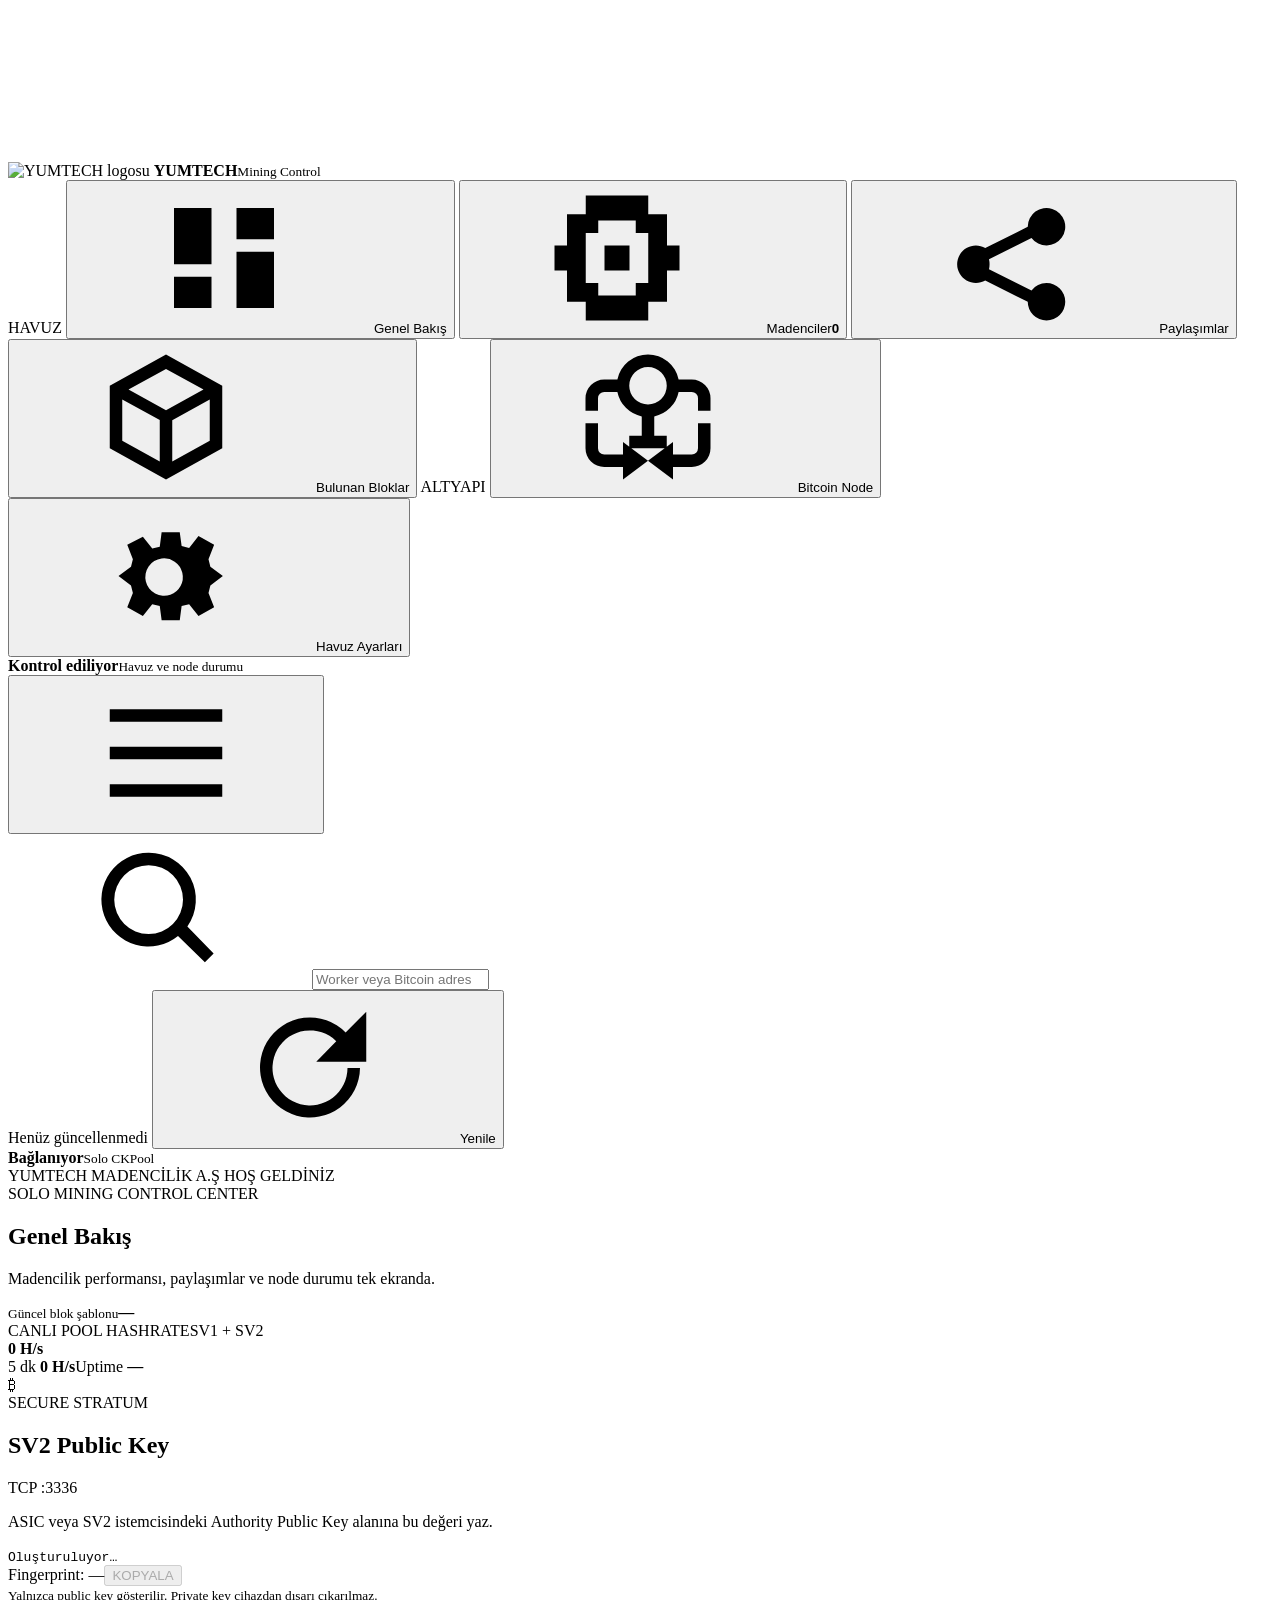
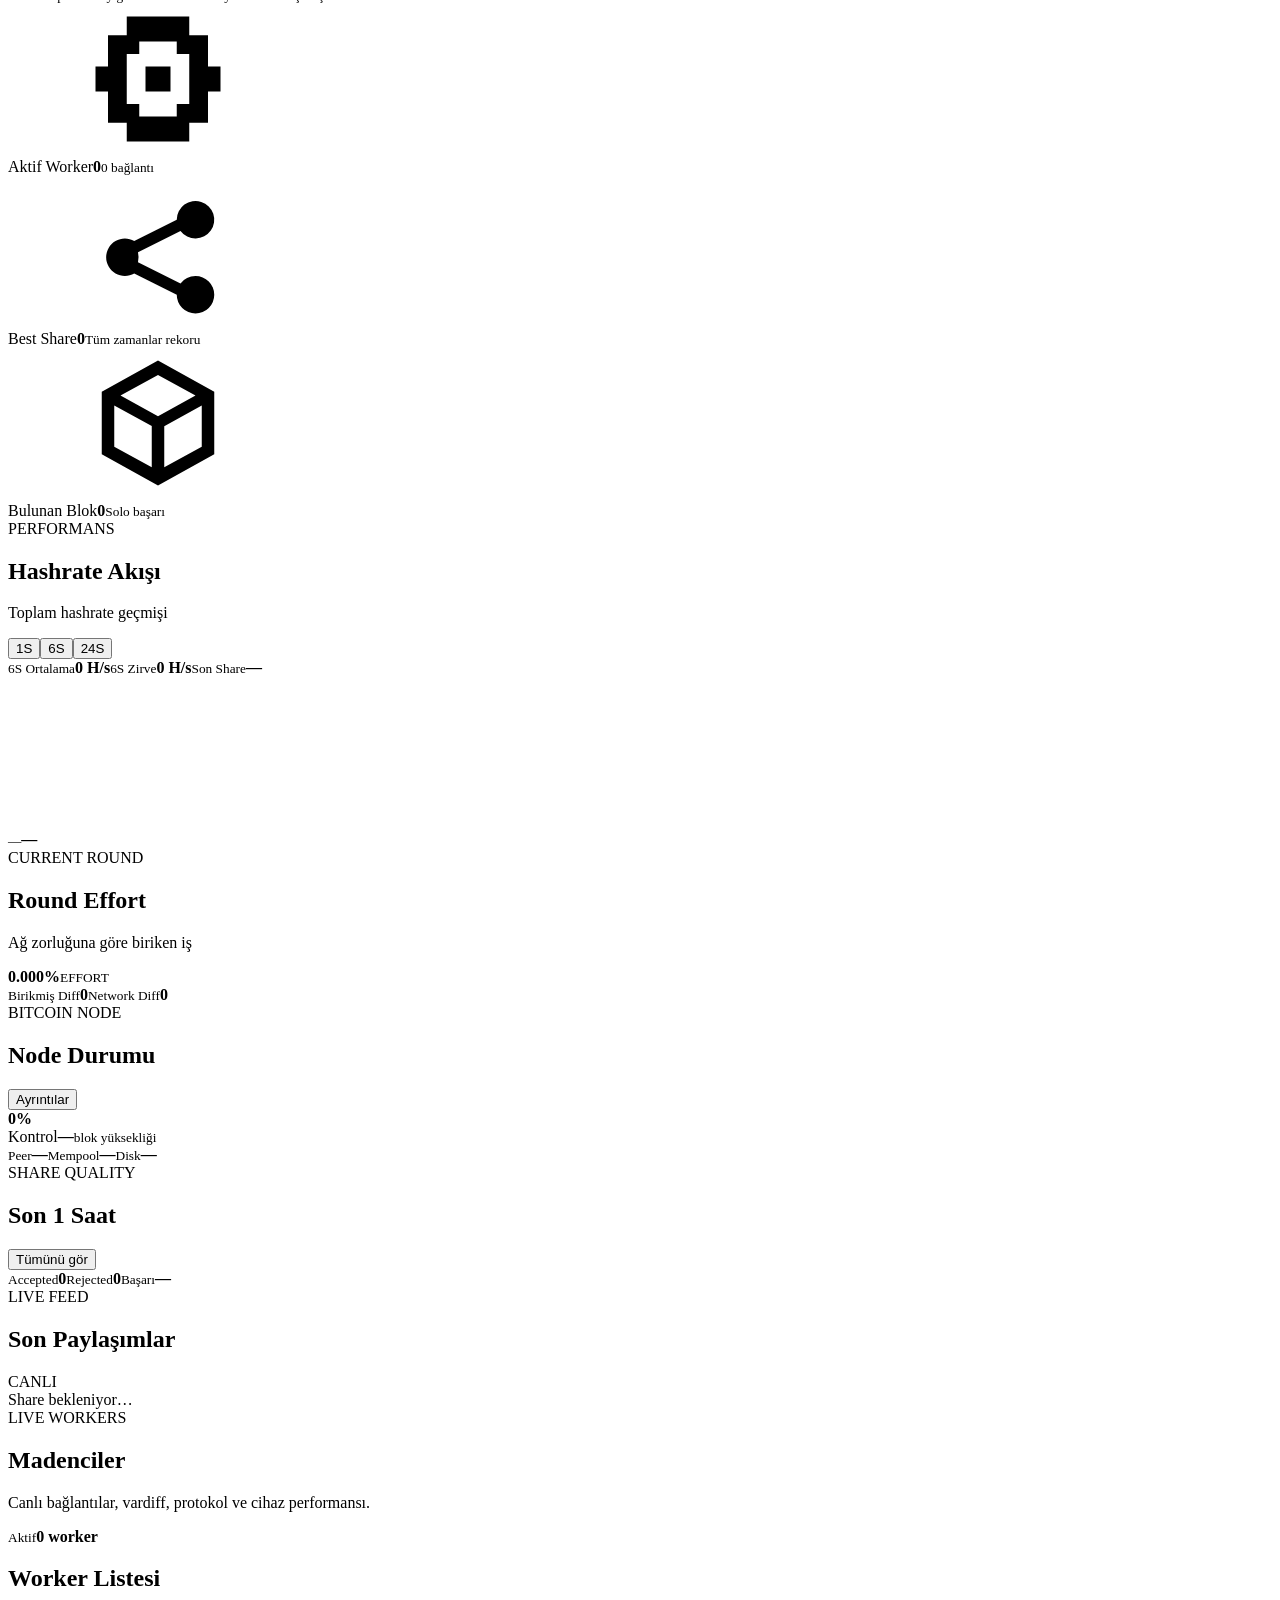
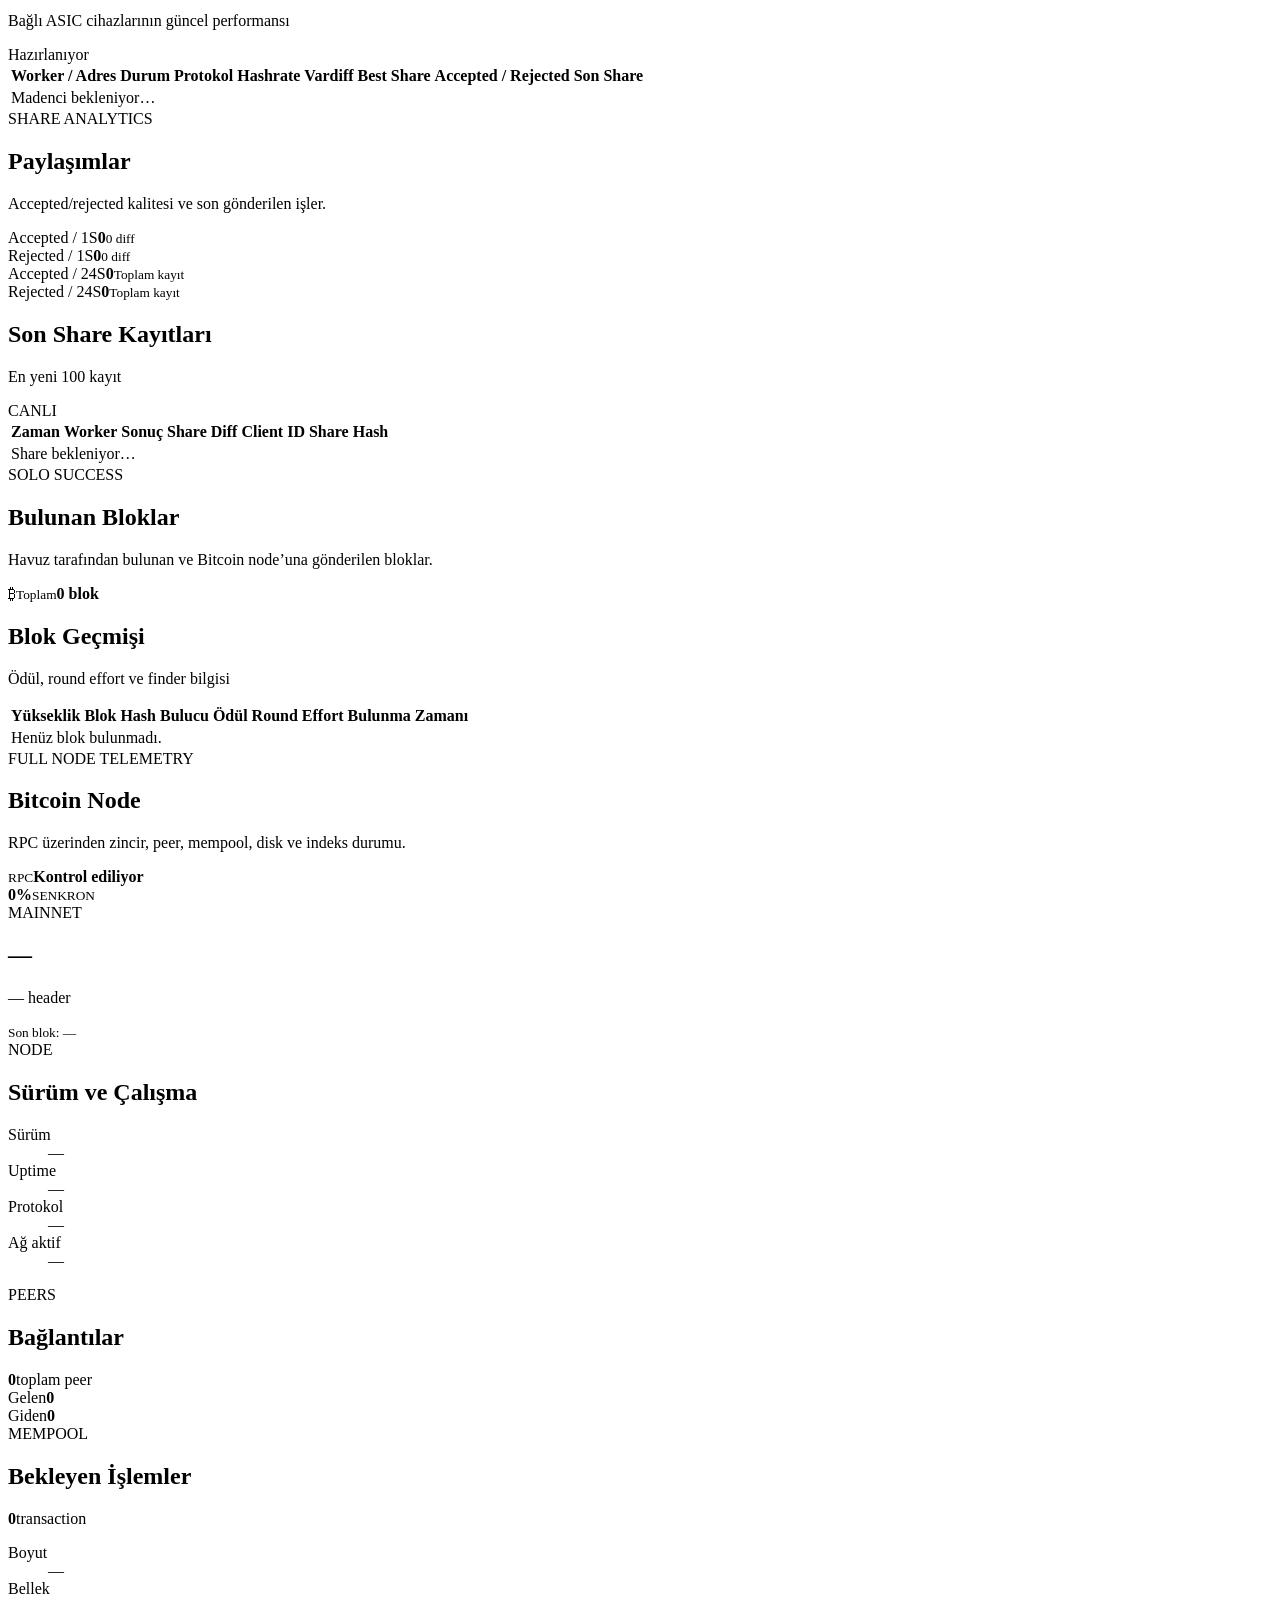
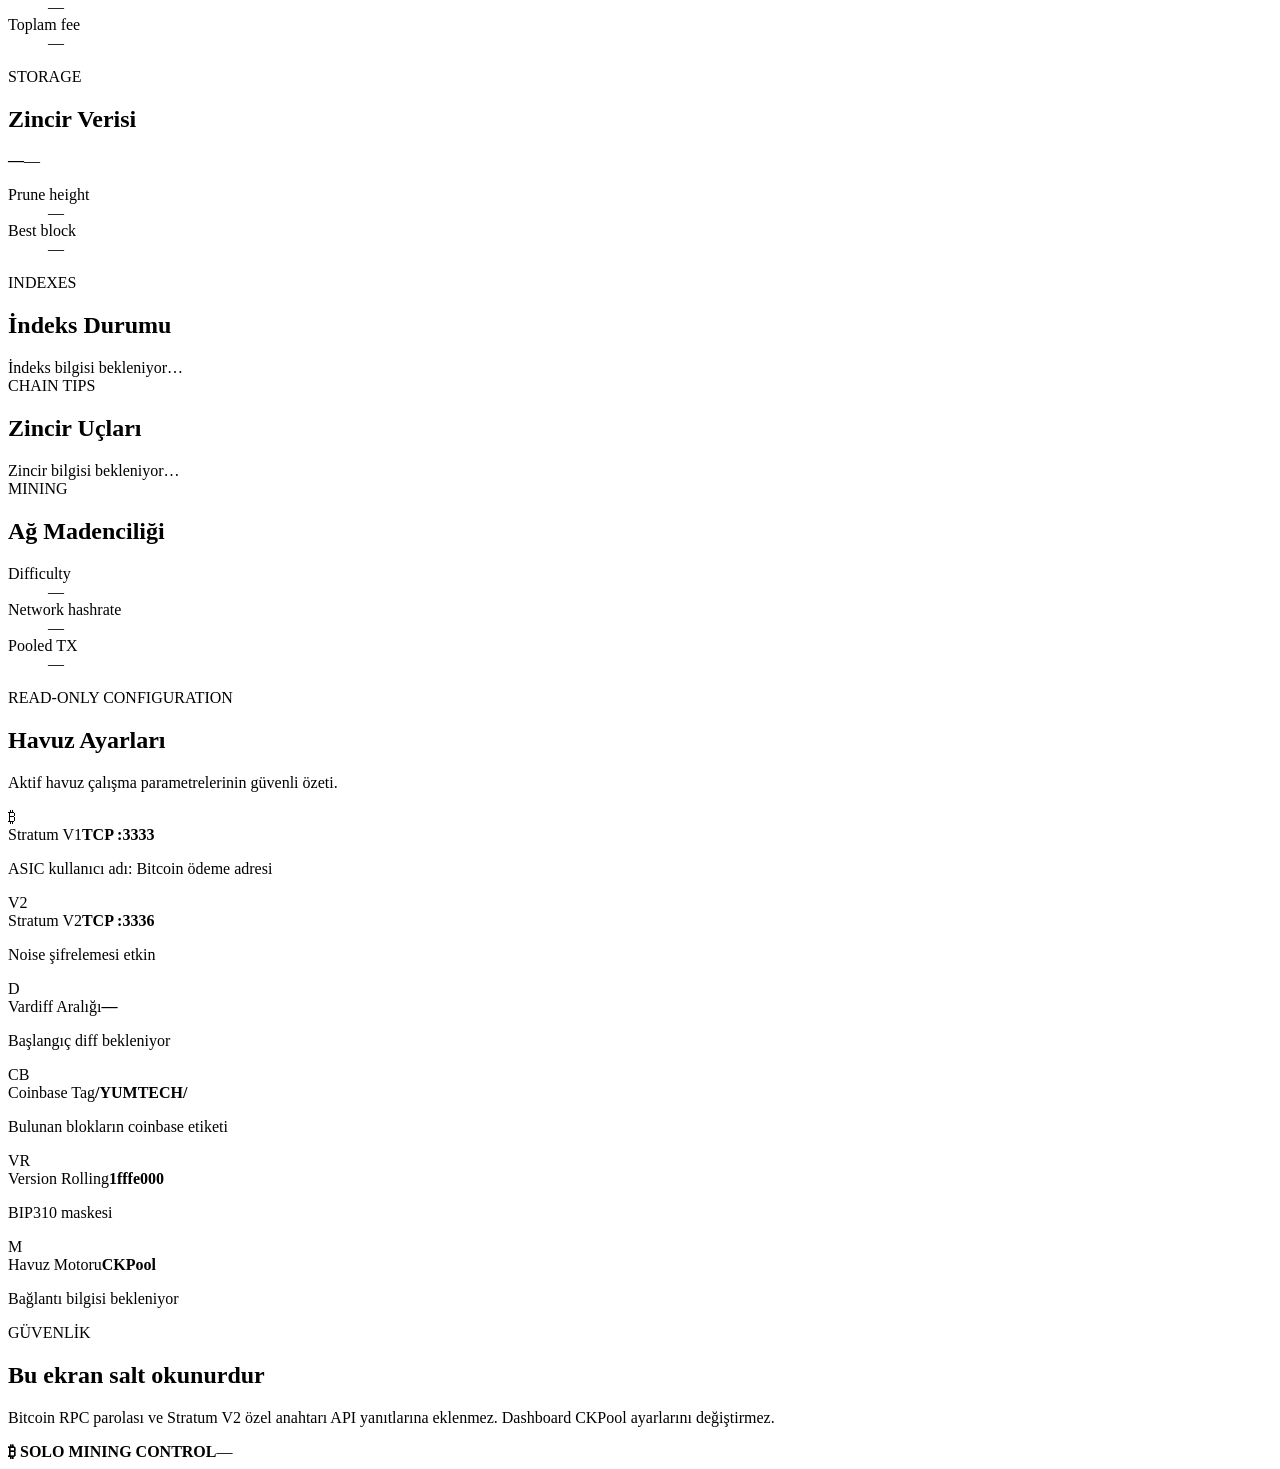
==== ckpool-dashboard/yumtech_dashboard/static/index.html @ df293d34 "Add standalone CKPool dashboard for Raspberry Pi" ====
<!doctype html>
<html lang="tr">
<head>
  <meta charset="utf-8">
  <meta name="viewport" content="width=device-width, initial-scale=1">
  <meta name="theme-color" content="#071b15">
  <meta name="color-scheme" content="light">
  <title>YUMTECH</title>
  <link rel="icon" type="image/png" href="/yumtech-logo.png">
  <link rel="stylesheet" href="/style.css">
</head>
<body>
  <svg class="svg-sprite" aria-hidden="true">
    <symbol id="i-dashboard" viewBox="0 0 24 24"><path d="M4 13h6V4H4v9Zm0 7h6v-5H4v5Zm10 0h6v-9h-6v9Zm0-16v5h6V4h-6Z"/></symbol>
    <symbol id="i-miner" viewBox="0 0 24 24"><path d="M7 2h10v3h3v5h2v4h-2v5h-3v3H7v-3H4v-5H2v-4h2V5h3V2Zm2 4v2H7v8h2v2h6v-2h2V8h-2V6H9Zm1 4h4v4h-4v-4Z"/></symbol>
    <symbol id="i-share" viewBox="0 0 24 24"><path d="M18 16a3 3 0 0 0-2.4 1.2l-6.8-3.4a3.6 3.6 0 0 0 0-1.6l6.8-3.4A3 3 0 1 0 15 7l-6.8 3.4a3 3 0 1 0 0 5.2L15 19a3 3 0 1 0 3-3Z"/></symbol>
    <symbol id="i-block" viewBox="0 0 24 24"><path d="m12 2 9 5v10l-9 5-9-5V7l9-5Zm0 2.3L6 7.6l6 3.3 6-3.3-6-3.3ZM5 9.2v6.6l6 3.3v-6.6L5 9.2Zm8 9.9 6-3.3V9.2l-6 3.3v6.6Z"/></symbol>
    <symbol id="i-node" viewBox="0 0 24 24"><path d="M12 2a5 5 0 0 1 4.9 4H19a3 3 0 0 1 3 3v2h-2V9a1 1 0 0 0-1-1h-2.1A5 5 0 0 1 13 11.9V15h2v2H9v-2h2v-3.1A5 5 0 0 1 7.1 8H5a1 1 0 0 0-1 1v2H2V9a3 3 0 0 1 3-3h2.1A5 5 0 0 1 12 2Zm0 2a3 3 0 1 0 0 6 3 3 0 0 0 0-6Zm-8 9v4a1 1 0 0 0 1 1h3v-2l4 3-4 3v-2H5a3 3 0 0 1-3-3v-4h2Zm16 0h2v4a3 3 0 0 1-3 3h-3v2l-4-3 4-3v2h3a1 1 0 0 0 1-1v-4Z"/></symbol>
    <symbol id="i-settings" viewBox="0 0 24 24"><path d="m19.1 13.5 2-1.5-2-1.5-.3-1.2.9-2.3-2.5-1.4-1.5 1.9-1.2-.3L14.2 5h-2.9L11 7.3l-1.2.3-1.5-1.9L5.8 7l.9 2.3-.3 1.2-2 1.5 2 1.5.3 1.2-.9 2.3 2.5 1.4 1.5-1.9 1.2.3.3 2.3h2.9l.3-2.3 1.2-.3 1.5 1.9 2.5-1.4-.9-2.3.3-1.2ZM12.7 15a3 3 0 1 1-1.4-5.8 3 3 0 0 1 1.4 5.8Z"/></symbol>
    <symbol id="i-refresh" viewBox="0 0 24 24"><path d="M17.7 6.3A8 8 0 1 0 20 12h-2a6 6 0 1 1-1.8-4.3L13 11h8V3l-3.3 3.3Z"/></symbol>
    <symbol id="i-search" viewBox="0 0 24 24"><path d="M10.5 3a7.5 7.5 0 1 0 4.7 13.3l4.3 4.2 1.4-1.4-4.2-4.3A7.5 7.5 0 0 0 10.5 3Zm0 2a5.5 5.5 0 1 1 0 11 5.5 5.5 0 0 1 0-11Z"/></symbol>
    <symbol id="i-menu" viewBox="0 0 24 24"><path d="M3 5h18v2H3V5Zm0 6h18v2H3v-2Zm0 6h18v2H3v-2Z"/></symbol>
    <symbol id="i-warning" viewBox="0 0 24 24"><path d="M12 2 1 21h22L12 2Zm0 4 7.5 13h-15L12 6Zm-1 4v5h2v-5h-2Zm0 6.5v2h2v-2h-2Z"/></symbol>
  </svg>

  <div id="sidebar-overlay" class="sidebar-overlay"></div>

  <aside id="sidebar" class="sidebar">
    <div class="brand">
      <img class="brand-logo" src="/yumtech-logo.png" alt="YUMTECH logosu">
      <span><strong>YUMTECH</strong><small>Mining Control</small></span>
    </div>

    <nav class="nav">
      <span class="nav-title">HAVUZ</span>
      <button class="nav-link active" data-view="overview"><svg><use href="#i-dashboard"/></svg><span>Genel Bakış</span></button>
      <button class="nav-link" data-view="miners"><svg><use href="#i-miner"/></svg><span>Madenciler</span><b id="nav-worker-count">0</b></button>
      <button class="nav-link" data-view="shares"><svg><use href="#i-share"/></svg><span>Paylaşımlar</span></button>
      <button class="nav-link" data-view="blocks"><svg><use href="#i-block"/></svg><span>Bulunan Bloklar</span></button>

      <span class="nav-title">ALTYAPI</span>
      <button class="nav-link" data-view="node"><svg><use href="#i-node"/></svg><span id="nav-node-name">Bitcoin Node</span></button>
      <button class="nav-link" data-view="settings"><svg><use href="#i-settings"/></svg><span>Havuz Ayarları</span></button>
    </nav>

    <div class="sidebar-health">
      <span class="health-orbit"><i id="side-health-dot"></i></span>
      <div><strong id="side-health-title">Kontrol ediliyor</strong><small id="side-health-copy">Havuz ve node durumu</small></div>
    </div>
  </aside>

  <div class="app-shell">
    <header class="topbar">
      <button id="menu-toggle" class="icon-button menu-toggle" aria-label="Menüyü aç"><svg><use href="#i-menu"/></svg></button>

      <div class="searchbox">
        <svg><use href="#i-search"/></svg>
        <input id="global-search" type="search" autocomplete="off" placeholder="Worker veya Bitcoin adresi ara">
      </div>

      <div class="top-actions">
        <span id="last-refresh" class="last-refresh">Henüz güncellenmedi</span>
        <button id="refresh-button" class="refresh-button"><svg><use href="#i-refresh"/></svg><span>Yenile</span></button>
        <div class="top-status"><i id="top-status-dot"></i><span><strong id="top-status-text">Bağlanıyor</strong><small>Solo CKPool</small></span></div>
      </div>
    </header>

    <main class="main-content">
      <section class="view active" data-view-panel="overview">
        <div class="yumtech-marquee" aria-label="YUMTECH karşılama mesajı">
          <div class="marquee-track">
            <span>YUMTECH MADENCİLİK A.Ş</span>
            <span>HOŞ GELDİNİZ</span>
          </div>
        </div>

        <div class="page-heading">
          <div><span class="eyebrow">SOLO MINING CONTROL CENTER</span><h1>Genel Bakış</h1><p>Madencilik performansı, paylaşımlar ve node durumu tek ekranda.</p></div>
          <div class="heading-chip"><span class="live-dot"></span><span><small>Güncel blok şablonu</small><strong id="template-height">—</strong></span></div>
        </div>

        <div class="overview-top-grid">
          <article class="hero-card hero-primary live-hashrate-banner">
            <div class="hero-label"><span>CANLI POOL HASHRATE</span><span class="pill" id="hero-protocol">SV1 + SV2</span></div>
            <strong id="pool-hashrate" class="hero-value">0 H/s</strong>
            <div class="hero-footer"><span>5 dk <b id="pool-hashrate-5m">0 H/s</b></span><span>Uptime <b id="pool-uptime">—</b></span></div>
            <span class="hero-bitcoin">₿</span>
          </article>

          <article class="card sv2-key-card">
            <div class="card-head compact"><div><span class="card-kicker">SECURE STRATUM</span><h2>SV2 Public Key</h2></div><span id="sv2-port-badge" class="status-badge">TCP :3336</span></div>
            <p class="sv2-key-intro">ASIC veya SV2 istemcisindeki Authority Public Key alanına bu değeri yaz.</p>
            <code id="sv2-public-key" class="sv2-public-key">Oluşturuluyor…</code>
            <div class="sv2-key-actions"><span id="sv2-key-fingerprint">Fingerprint: —</span><button id="copy-sv2-key" type="button" disabled>KOPYALA</button></div>
            <small class="sv2-key-note">Yalnızca public key gösterilir. Private key cihazdan dışarı çıkarılmaz.</small>
          </article>
        </div>

        <div class="overview-stats-grid">
          <article class="stat-card"><div class="stat-icon orange"><svg><use href="#i-miner"/></svg></div><div class="stat-copy"><span>Aktif Worker</span><strong id="active-workers">0</strong><small id="connection-count">0 bağlantı</small></div></article>
          <article class="stat-card"><div class="stat-icon green"><svg><use href="#i-share"/></svg></div><div class="stat-copy"><span>Best Share</span><strong id="best-share">0</strong><small>Tüm zamanlar rekoru</small></div></article>
          <article class="stat-card"><div class="stat-icon dark"><svg><use href="#i-block"/></svg></div><div class="stat-copy"><span>Bulunan Blok</span><strong id="block-count">0</strong><small>Solo başarı</small></div></article>
        </div>

        <div class="dashboard-grid">
          <article class="card chart-card span-2">
            <div class="card-head"><div><span class="card-kicker">PERFORMANS</span><h2>Hashrate Akışı</h2><p>Toplam hashrate geçmişi</p></div><div class="range-switch" id="history-range"><button class="active" data-hours="1">1S</button><button data-hours="6">6S</button><button data-hours="24">24S</button></div></div>
            <div class="chart-summary"><span><small>6S Ortalama</small><strong id="average-hashrate">0 H/s</strong></span><span><small>6S Zirve</small><strong id="peak-hashrate">0 H/s</strong></span><span><small>Son Share</small><strong id="last-share-time">—</strong></span></div>
            <div class="chart-wrap"><canvas id="hashrate-chart" aria-label="Hashrate grafiği"></canvas><div id="chart-tooltip" class="chart-tooltip"><small id="chart-tooltip-time">—</small><strong id="chart-tooltip-value">—</strong></div></div>
          </article>

          <article class="card effort-card">
            <div class="card-head"><div><span class="card-kicker">CURRENT ROUND</span><h2>Round Effort</h2><p>Ağ zorluğuna göre biriken iş</p></div></div>
            <div class="ring-wrap"><div id="effort-ring" class="progress-ring"><div><strong id="round-effort">0.000%</strong><small>EFFORT</small></div></div></div>
            <div class="split-stats"><span><small>Birikmiş Diff</small><strong id="round-diff">0</strong></span><span><small>Network Diff</small><strong id="network-diff">0</strong></span></div>
          </article>

          <article class="card node-mini-card">
            <div class="card-head compact"><div><span id="mini-node-name" class="card-kicker">BITCOIN NODE</span><h2>Node Durumu</h2></div><button class="text-button" data-view-jump="node">Ayrıntılar</button></div>
            <div class="node-mini-main"><div id="mini-sync-ring" class="mini-ring"><strong id="mini-sync">0%</strong></div><div><span id="mini-node-status" class="status-badge muted">Kontrol</span><strong id="mini-node-height">—</strong><small>blok yüksekliği</small></div></div>
            <div class="node-mini-grid"><span><small>Peer</small><strong id="mini-peers">—</strong></span><span><small>Mempool</small><strong id="mini-mempool">—</strong></span><span><small>Disk</small><strong id="mini-disk">—</strong></span></div>
          </article>

          <article class="card shares-card span-2">
            <div class="card-head compact"><div><span class="card-kicker">SHARE QUALITY</span><h2>Son 1 Saat</h2></div><button class="text-button" data-view-jump="shares">Tümünü gör</button></div>
            <div class="quality-bar"><i id="quality-accepted"></i></div>
            <div class="share-metrics"><span><small>Accepted</small><strong id="accepted-1h">0</strong></span><span><small>Rejected</small><strong id="rejected-1h">0</strong></span><span><small>Başarı</small><strong id="accept-rate">—</strong></span></div>
          </article>

          <article class="card recent-card span-full">
            <div class="card-head compact"><div><span class="card-kicker">LIVE FEED</span><h2>Son Paylaşımlar</h2></div><span class="live-label"><i></i> CANLI</span></div>
            <div id="overview-share-feed" class="share-feed"><div class="empty-state">Share bekleniyor…</div></div>
          </article>

        </div>
      </section>

      <section class="view" data-view-panel="miners">
        <div class="page-heading"><div><span class="eyebrow">LIVE WORKERS</span><h1>Madenciler</h1><p>Canlı bağlantılar, vardiff, protokol ve cihaz performansı.</p></div><div class="heading-chip"><span class="live-dot"></span><span><small>Aktif</small><strong id="miners-page-count">0 worker</strong></span></div></div>
        <article class="card table-card"><div class="table-toolbar"><div><h2>Worker Listesi</h2><p>Bağlı ASIC cihazlarının güncel performansı</p></div><span id="miners-table-status" class="status-badge muted">Hazırlanıyor</span></div><div class="table-wrap"><table><thead><tr><th>Worker / Adres</th><th>Durum</th><th>Protokol</th><th>Hashrate</th><th>Vardiff</th><th>Best Share</th><th>Accepted / Rejected</th><th>Son Share</th></tr></thead><tbody id="miners-table"><tr><td colspan="8"><div class="empty-state">Madenci bekleniyor…</div></td></tr></tbody></table></div></article>
      </section>

      <section class="view" data-view-panel="shares">
        <div class="page-heading"><div><span class="eyebrow">SHARE ANALYTICS</span><h1>Paylaşımlar</h1><p>Accepted/rejected kalitesi ve son gönderilen işler.</p></div></div>
        <div class="kpi-grid four"><article class="kpi"><span>Accepted / 1S</span><strong id="shares-accepted-1h">0</strong><small id="shares-accepted-diff">0 diff</small></article><article class="kpi danger"><span>Rejected / 1S</span><strong id="shares-rejected-1h">0</strong><small id="shares-rejected-diff">0 diff</small></article><article class="kpi"><span>Accepted / 24S</span><strong id="shares-accepted-24h">0</strong><small>Toplam kayıt</small></article><article class="kpi danger"><span>Rejected / 24S</span><strong id="shares-rejected-24h">0</strong><small>Toplam kayıt</small></article></div>
        <article class="card table-card"><div class="table-toolbar"><div><h2>Son Share Kayıtları</h2><p>En yeni 100 kayıt</p></div><span class="live-label"><i></i> CANLI</span></div><div class="table-wrap"><table><thead><tr><th>Zaman</th><th>Worker</th><th>Sonuç</th><th>Share Diff</th><th>Client ID</th><th>Share Hash</th></tr></thead><tbody id="shares-table"><tr><td colspan="6"><div class="empty-state">Share bekleniyor…</div></td></tr></tbody></table></div></article>
      </section>

      <section class="view" data-view-panel="blocks">
        <div class="page-heading"><div><span class="eyebrow">SOLO SUCCESS</span><h1>Bulunan Bloklar</h1><p>Havuz tarafından bulunan ve Bitcoin node’una gönderilen bloklar.</p></div><div class="heading-chip gold"><span>₿</span><span><small>Toplam</small><strong id="blocks-page-count">0 blok</strong></span></div></div>
        <article class="card table-card"><div class="table-toolbar"><div><h2>Blok Geçmişi</h2><p>Ödül, round effort ve finder bilgisi</p></div></div><div class="table-wrap"><table><thead><tr><th>Yükseklik</th><th>Blok Hash</th><th>Bulucu</th><th>Ödül</th><th>Round Effort</th><th>Bulunma Zamanı</th></tr></thead><tbody id="blocks-table"><tr><td colspan="6"><div class="empty-state">Henüz blok bulunmadı.</div></td></tr></tbody></table></div></article>
      </section>

      <section class="view" data-view-panel="node">
        <div class="page-heading"><div><span class="eyebrow">FULL NODE TELEMETRY</span><h1 id="node-page-name">Bitcoin Node</h1><p>RPC üzerinden zincir, peer, mempool, disk ve indeks durumu.</p></div><div id="node-page-status" class="node-state"><i></i><span><small>RPC</small><strong>Kontrol ediliyor</strong></span></div></div>
        <div class="node-grid">
          <article class="card sync-card"><div class="large-ring" id="node-sync-ring"><div><strong id="node-sync-percent">0%</strong><small>SENKRON</small></div></div><div class="sync-copy"><span id="node-chain-badge" class="status-badge muted">MAINNET</span><h2 id="node-blocks">—</h2><p id="node-headers">— header</p><small id="node-tip-age">Son blok: —</small></div></article>
          <article class="card"><div class="card-head compact"><div><span class="card-kicker">NODE</span><h2>Sürüm ve Çalışma</h2></div></div><dl class="detail-list"><div><dt>Sürüm</dt><dd id="node-version">—</dd></div><div><dt>Uptime</dt><dd id="node-uptime">—</dd></div><div><dt>Protokol</dt><dd id="node-protocol">—</dd></div><div><dt>Ağ aktif</dt><dd id="node-network-active">—</dd></div></dl></article>
          <article class="card"><div class="card-head compact"><div><span class="card-kicker">PEERS</span><h2>Bağlantılar</h2></div></div><div class="peer-total"><strong id="node-connections">0</strong><span>toplam peer</span></div><div class="peer-bars"><div><span>Gelen</span><b id="node-connections-in">0</b></div><div><span>Giden</span><b id="node-connections-out">0</b></div></div></article>
          <article class="card"><div class="card-head compact"><div><span class="card-kicker">MEMPOOL</span><h2>Bekleyen İşlemler</h2></div></div><div class="mempool-total"><strong id="node-mempool-count">0</strong><span>transaction</span></div><dl class="detail-list compact-list"><div><dt>Boyut</dt><dd id="node-mempool-bytes">—</dd></div><div><dt>Bellek</dt><dd id="node-mempool-usage">—</dd></div><div><dt>Toplam fee</dt><dd id="node-mempool-fee">—</dd></div></dl></article>
          <article class="card"><div class="card-head compact"><div><span class="card-kicker">STORAGE</span><h2>Zincir Verisi</h2></div></div><div class="storage-meter"><div><i id="node-storage-fill"></i></div><strong id="node-disk-size">—</strong><span id="node-prune-state">—</span></div><dl class="detail-list compact-list"><div><dt>Prune height</dt><dd id="node-prune-height">—</dd></div><div><dt>Best block</dt><dd id="node-best-hash" class="mono short-value">—</dd></div></dl></article>
          <article class="card"><div class="card-head compact"><div><span class="card-kicker">INDEXES</span><h2>İndeks Durumu</h2></div></div><div id="node-index-list" class="index-list"><div class="empty-state">İndeks bilgisi bekleniyor…</div></div></article>
          <article class="card span-2"><div class="card-head compact"><div><span class="card-kicker">CHAIN TIPS</span><h2>Zincir Uçları</h2></div></div><div id="chain-tips" class="chain-tip-grid"><div class="empty-state">Zincir bilgisi bekleniyor…</div></div></article>
          <article class="card"><div class="card-head compact"><div><span class="card-kicker">MINING</span><h2>Ağ Madenciliği</h2></div></div><dl class="detail-list"><div><dt>Difficulty</dt><dd id="node-difficulty">—</dd></div><div><dt>Network hashrate</dt><dd id="node-network-hashrate">—</dd></div><div><dt>Pooled TX</dt><dd id="node-pooled-tx">—</dd></div></dl></article>
        </div>
      </section>

      <section class="view" data-view-panel="settings">
        <div class="page-heading"><div><span class="eyebrow">READ-ONLY CONFIGURATION</span><h1>Havuz Ayarları</h1><p>Aktif havuz çalışma parametrelerinin güvenli özeti.</p></div></div>
        <div class="settings-grid">
          <article class="card setting-card"><div class="setting-icon">₿</div><div><span>Stratum V1</span><strong id="config-sv1">TCP :3333</strong><p>ASIC kullanıcı adı: Bitcoin ödeme adresi</p></div></article>
          <article class="card setting-card"><div class="setting-icon">V2</div><div><span>Stratum V2</span><strong id="config-sv2">TCP :3336</strong><p>Noise şifrelemesi etkin</p></div></article>
          <article class="card setting-card"><div class="setting-icon">D</div><div><span>Vardiff Aralığı</span><strong id="config-vardiff">—</strong><p id="config-share-target">Başlangıç diff bekleniyor</p></div></article>
          <article class="card setting-card"><div class="setting-icon">CB</div><div><span>Coinbase Tag</span><strong id="config-coinbase">/YUMTECH/</strong><p>Bulunan blokların coinbase etiketi</p></div></article>
          <article class="card setting-card"><div class="setting-icon">VR</div><div><span>Version Rolling</span><strong id="config-version-mask">1fffe000</strong><p>BIP310 maskesi</p></div></article>
          <article class="card setting-card"><div class="setting-icon">M</div><div><span>Havuz Motoru</span><strong id="config-engine">CKPool</strong><p id="config-engine-build">Bağlantı bilgisi bekleniyor</p></div></article>
        </div>
        <article class="card info-card"><div><span class="card-kicker">GÜVENLİK</span><h2>Bu ekran salt okunurdur</h2><p>Bitcoin RPC parolası ve Stratum V2 özel anahtarı API yanıtlarına eklenmez. Dashboard CKPool ayarlarını değiştirmez.</p></div></article>
      </section>
    </main>

    <footer class="footer"><span><b>₿ SOLO MINING CONTROL</b></span><span id="footer-clock">—</span></footer>
  </div>

  <div id="toast" class="toast" role="status"></div>
  <script src="/app.js" defer></script>
</body>
</html>
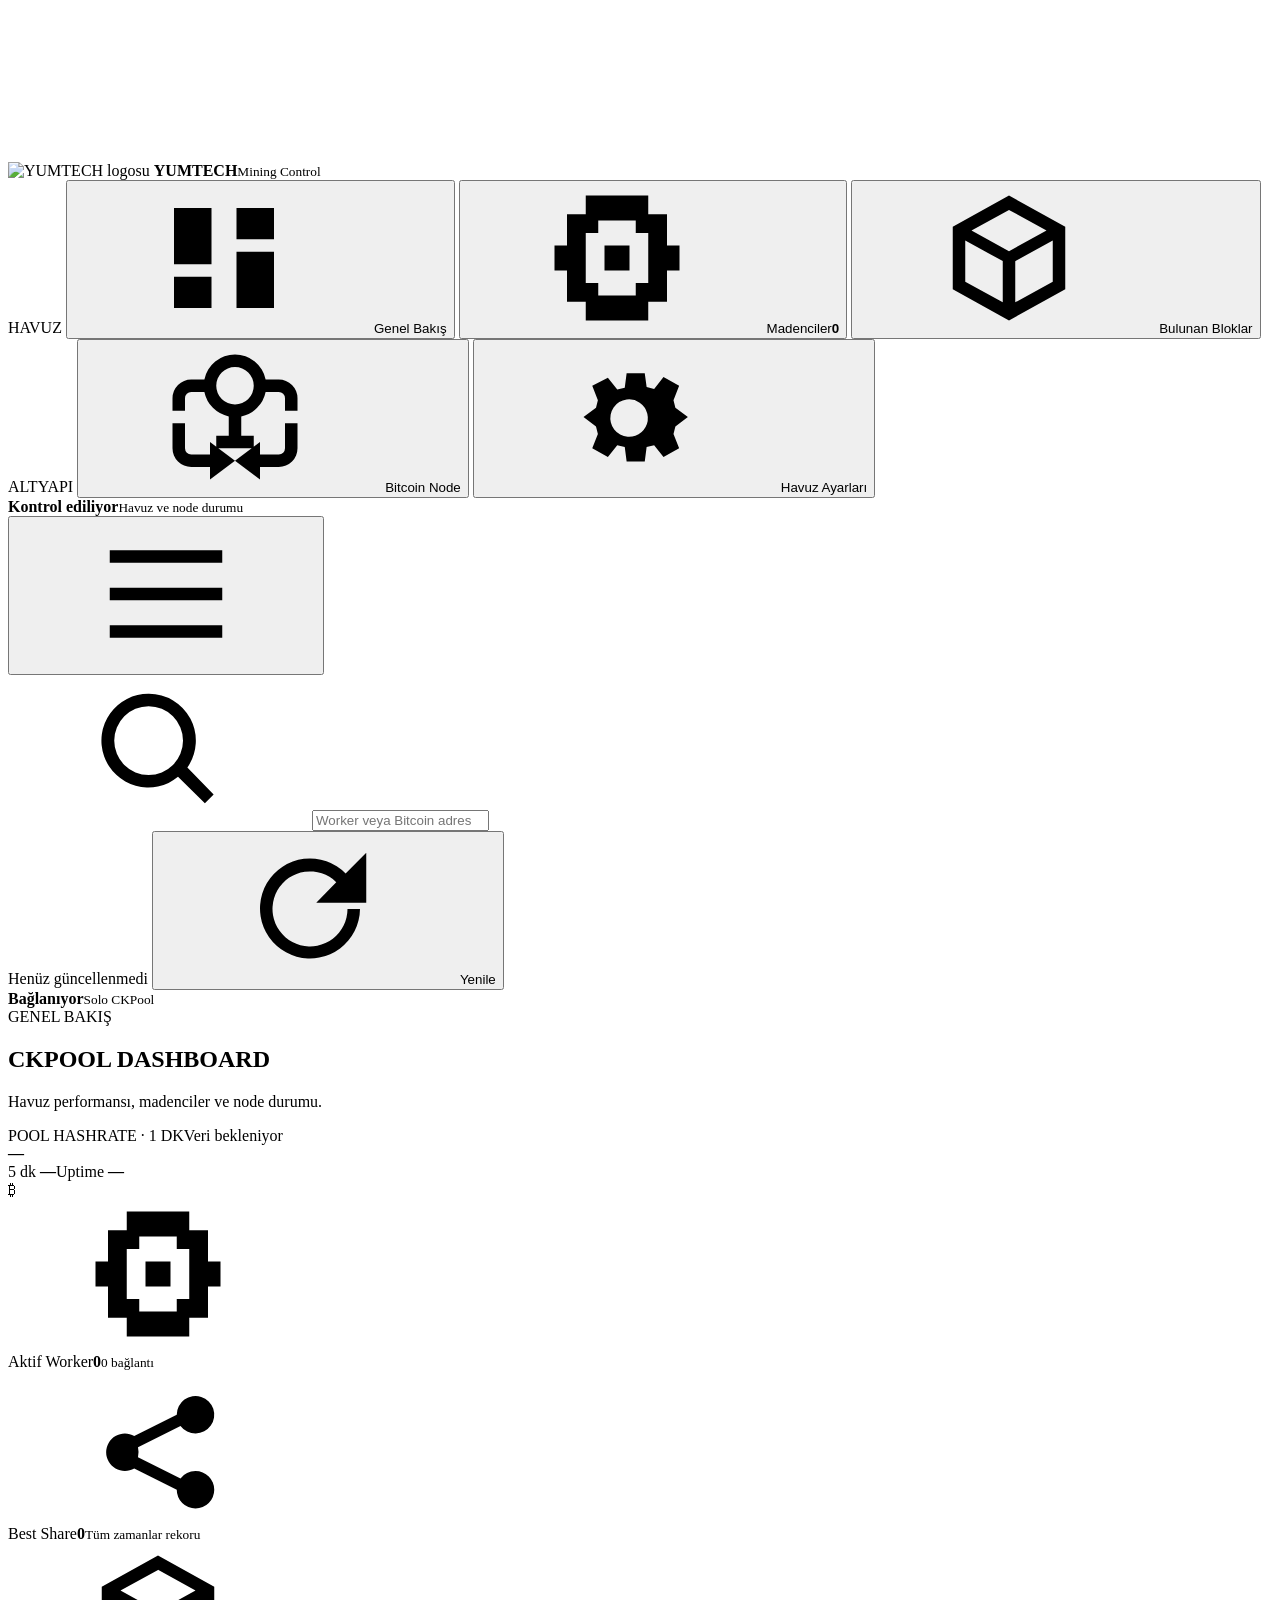
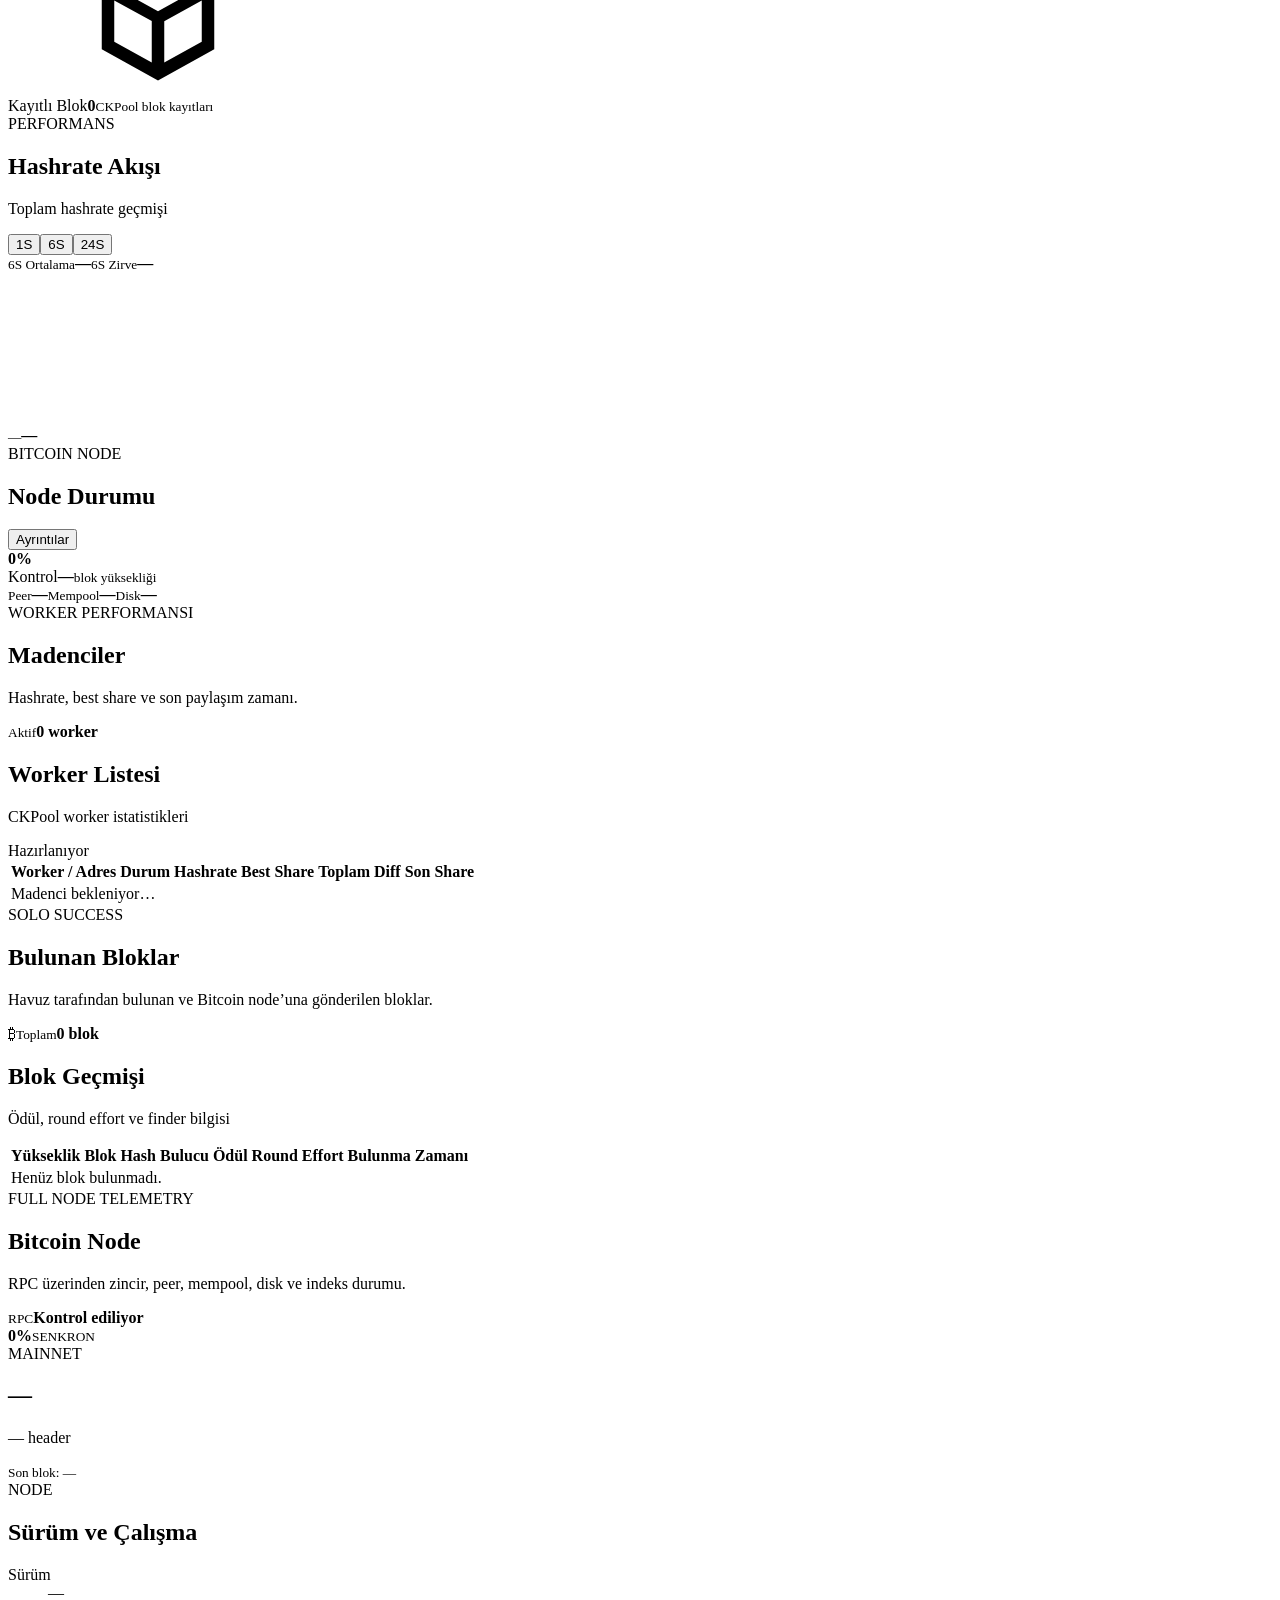
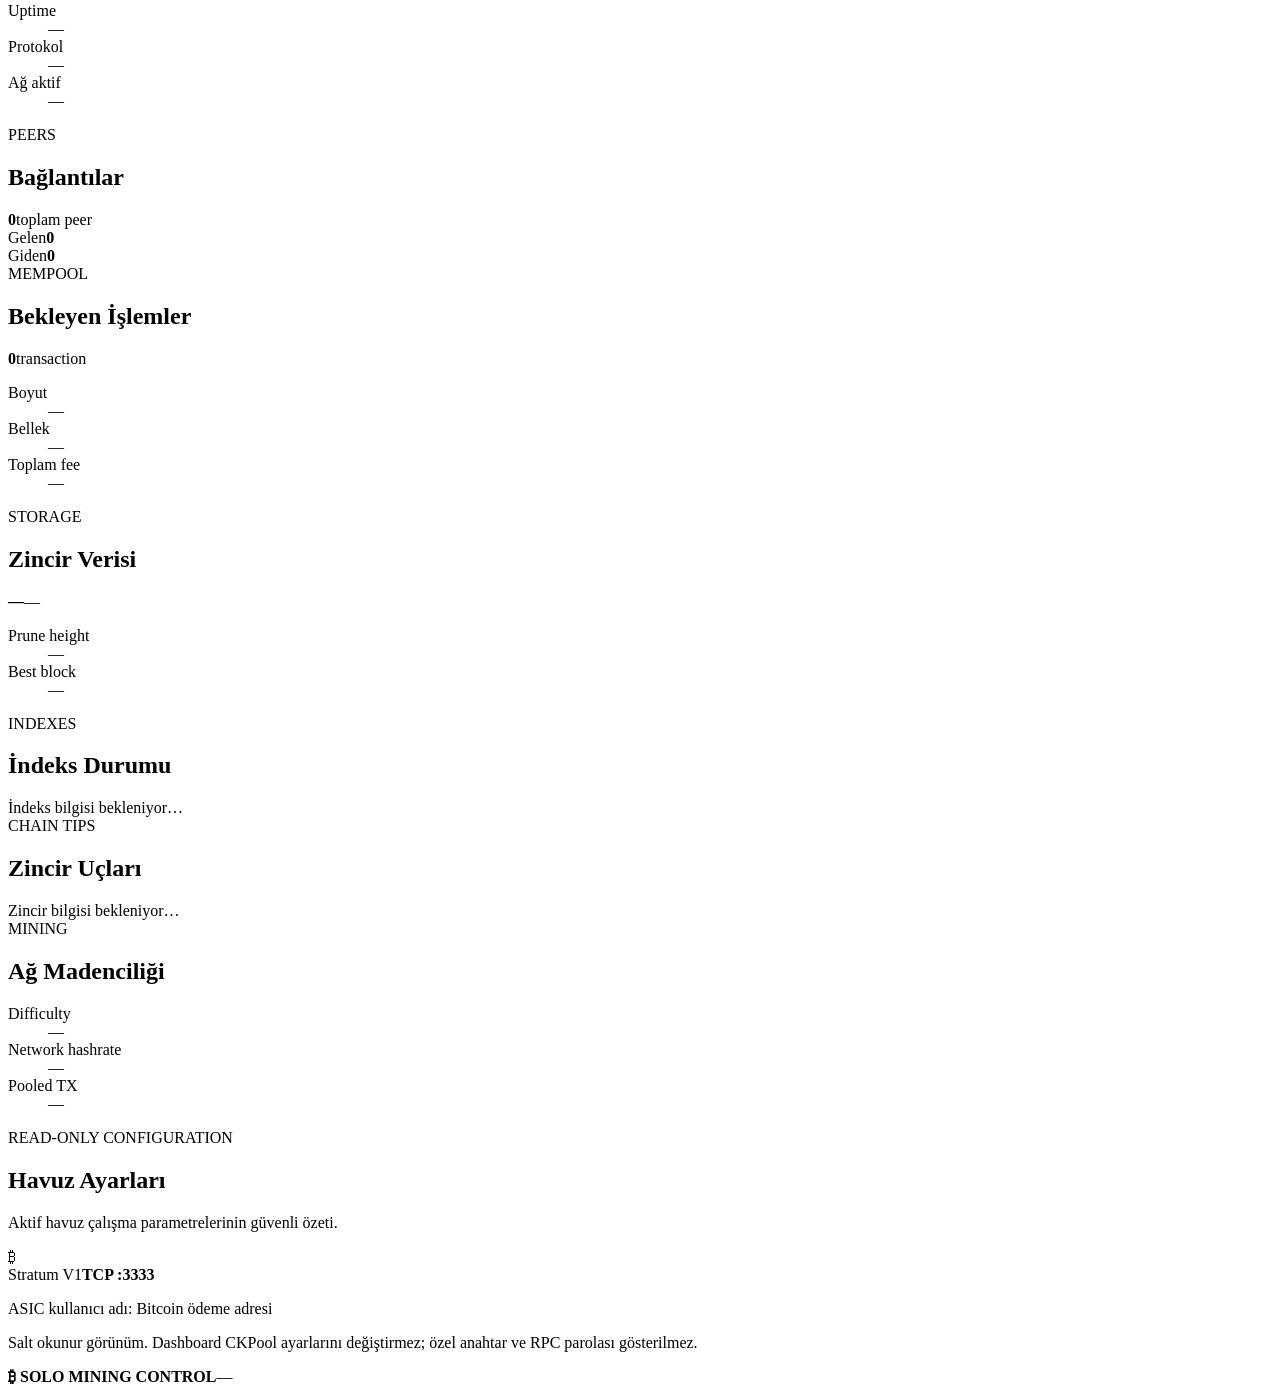
==== commit b56234a0: "Simplify CKPool dashboard and verify file-backed diff totals (1.0.2)" ====
--- a/ckpool-dashboard/yumtech_dashboard/static/index.html
+++ b/ckpool-dashboard/yumtech_dashboard/static/index.html
@@ -5,9 +5,9 @@
   <meta name="viewport" content="width=device-width, initial-scale=1">
   <meta name="theme-color" content="#071b15">
   <meta name="color-scheme" content="light">
-  <title>YUMTECH</title>
+  <title>CKPOOL DASHBOARD</title>
   <link rel="icon" type="image/png" href="/yumtech-logo.png">
-  <link rel="stylesheet" href="/style.css">
+  <link rel="stylesheet" href="/style.css?v=1.0.2">
 </head>
 <body>
   <svg class="svg-sprite" aria-hidden="true">
@@ -35,7 +35,6 @@
       <span class="nav-title">HAVUZ</span>
       <button class="nav-link active" data-view="overview"><svg><use href="#i-dashboard"/></svg><span>Genel Bakış</span></button>
       <button class="nav-link" data-view="miners"><svg><use href="#i-miner"/></svg><span>Madenciler</span><b id="nav-worker-count">0</b></button>
-      <button class="nav-link" data-view="shares"><svg><use href="#i-share"/></svg><span>Paylaşımlar</span></button>
       <button class="nav-link" data-view="blocks"><svg><use href="#i-block"/></svg><span>Bulunan Bloklar</span></button>
 
       <span class="nav-title">ALTYAPI</span>
@@ -67,30 +66,22 @@
 
     <main class="main-content">
       <section class="view active" data-view-panel="overview">
-        <div class="yumtech-marquee" aria-label="YUMTECH karşılama mesajı">
-          <div class="marquee-track">
-            <span>YUMTECH MADENCİLİK A.Ş</span>
-            <span>HOŞ GELDİNİZ</span>
-          </div>
+        <div class="page-heading">
+          <div><span class="eyebrow">GENEL BAKIŞ</span><h1 class="dashboard-title">CKPOOL DASHBOARD</h1><p>Havuz performansı, madenciler ve node durumu.</p></div>
         </div>
 
-        <div class="page-heading">
-          <div><span class="eyebrow">SOLO MINING CONTROL CENTER</span><h1>Genel Bakış</h1><p>Madencilik performansı, paylaşımlar ve node durumu tek ekranda.</p></div>
-          <div class="heading-chip"><span class="live-dot"></span><span><small>Güncel blok şablonu</small><strong id="template-height">—</strong></span></div>
-        </div>
-
-        <div class="overview-top-grid">
+        <div id="overview-top-grid" class="overview-top-grid single-column">
           <article class="hero-card hero-primary live-hashrate-banner">
-            <div class="hero-label"><span>CANLI POOL HASHRATE</span><span class="pill" id="hero-protocol">SV1 + SV2</span></div>
-            <strong id="pool-hashrate" class="hero-value">0 H/s</strong>
-            <div class="hero-footer"><span>5 dk <b id="pool-hashrate-5m">0 H/s</b></span><span>Uptime <b id="pool-uptime">—</b></span></div>
+            <div class="hero-label"><span>POOL HASHRATE · 1 DK</span><span class="pill" id="pool-data-age">Veri bekleniyor</span></div>
+            <strong id="pool-hashrate" class="hero-value">—</strong>
+            <div class="hero-footer"><span>5 dk <b id="pool-hashrate-5m">—</b></span><span>Uptime <b id="pool-uptime">—</b></span></div>
             <span class="hero-bitcoin">₿</span>
           </article>
 
-          <article class="card sv2-key-card">
+          <article id="sv2-key-card" class="card sv2-key-card" hidden>
             <div class="card-head compact"><div><span class="card-kicker">SECURE STRATUM</span><h2>SV2 Public Key</h2></div><span id="sv2-port-badge" class="status-badge">TCP :3336</span></div>
             <p class="sv2-key-intro">ASIC veya SV2 istemcisindeki Authority Public Key alanına bu değeri yaz.</p>
-            <code id="sv2-public-key" class="sv2-public-key">Oluşturuluyor…</code>
+            <code id="sv2-public-key" class="sv2-public-key"></code>
             <div class="sv2-key-actions"><span id="sv2-key-fingerprint">Fingerprint: —</span><button id="copy-sv2-key" type="button" disabled>KOPYALA</button></div>
             <small class="sv2-key-note">Yalnızca public key gösterilir. Private key cihazdan dışarı çıkarılmaz.</small>
           </article>
@@ -99,19 +90,19 @@
         <div class="overview-stats-grid">
           <article class="stat-card"><div class="stat-icon orange"><svg><use href="#i-miner"/></svg></div><div class="stat-copy"><span>Aktif Worker</span><strong id="active-workers">0</strong><small id="connection-count">0 bağlantı</small></div></article>
           <article class="stat-card"><div class="stat-icon green"><svg><use href="#i-share"/></svg></div><div class="stat-copy"><span>Best Share</span><strong id="best-share">0</strong><small>Tüm zamanlar rekoru</small></div></article>
-          <article class="stat-card"><div class="stat-icon dark"><svg><use href="#i-block"/></svg></div><div class="stat-copy"><span>Bulunan Blok</span><strong id="block-count">0</strong><small>Solo başarı</small></div></article>
+          <article class="stat-card"><div class="stat-icon dark"><svg><use href="#i-block"/></svg></div><div class="stat-copy"><span>Kayıtlı Blok</span><strong id="block-count">0</strong><small>CKPool blok kayıtları</small></div></article>
         </div>
 
         <div class="dashboard-grid">
           <article class="card chart-card span-2">
             <div class="card-head"><div><span class="card-kicker">PERFORMANS</span><h2>Hashrate Akışı</h2><p>Toplam hashrate geçmişi</p></div><div class="range-switch" id="history-range"><button class="active" data-hours="1">1S</button><button data-hours="6">6S</button><button data-hours="24">24S</button></div></div>
-            <div class="chart-summary"><span><small>6S Ortalama</small><strong id="average-hashrate">0 H/s</strong></span><span><small>6S Zirve</small><strong id="peak-hashrate">0 H/s</strong></span><span><small>Son Share</small><strong id="last-share-time">—</strong></span></div>
+            <div class="chart-summary"><span><small>6S Ortalama</small><strong id="average-hashrate">—</strong></span><span><small>6S Zirve</small><strong id="peak-hashrate">—</strong></span></div>
             <div class="chart-wrap"><canvas id="hashrate-chart" aria-label="Hashrate grafiği"></canvas><div id="chart-tooltip" class="chart-tooltip"><small id="chart-tooltip-time">—</small><strong id="chart-tooltip-value">—</strong></div></div>
           </article>
 
-          <article class="card effort-card">
+          <article id="round-effort-card" class="card effort-card" hidden>
             <div class="card-head"><div><span class="card-kicker">CURRENT ROUND</span><h2>Round Effort</h2><p>Ağ zorluğuna göre biriken iş</p></div></div>
-            <div class="ring-wrap"><div id="effort-ring" class="progress-ring"><div><strong id="round-effort">0.000%</strong><small>EFFORT</small></div></div></div>
+            <div class="ring-wrap"><div id="effort-ring" class="progress-ring"><div><strong id="round-effort">—</strong><small>EFFORT</small></div></div></div>
             <div class="split-stats"><span><small>Birikmiş Diff</small><strong id="round-diff">0</strong></span><span><small>Network Diff</small><strong id="network-diff">0</strong></span></div>
           </article>
 
@@ -121,29 +112,19 @@
             <div class="node-mini-grid"><span><small>Peer</small><strong id="mini-peers">—</strong></span><span><small>Mempool</small><strong id="mini-mempool">—</strong></span><span><small>Disk</small><strong id="mini-disk">—</strong></span></div>
           </article>
 
-          <article class="card shares-card span-2">
-            <div class="card-head compact"><div><span class="card-kicker">SHARE QUALITY</span><h2>Son 1 Saat</h2></div><button class="text-button" data-view-jump="shares">Tümünü gör</button></div>
-            <div class="quality-bar"><i id="quality-accepted"></i></div>
-            <div class="share-metrics"><span><small>Accepted</small><strong id="accepted-1h">0</strong></span><span><small>Rejected</small><strong id="rejected-1h">0</strong></span><span><small>Başarı</small><strong id="accept-rate">—</strong></span></div>
-          </article>
-
-          <article class="card recent-card span-full">
-            <div class="card-head compact"><div><span class="card-kicker">LIVE FEED</span><h2>Son Paylaşımlar</h2></div><span class="live-label"><i></i> CANLI</span></div>
-            <div id="overview-share-feed" class="share-feed"><div class="empty-state">Share bekleniyor…</div></div>
+          <article id="pool-totals-card" class="card pool-totals-card span-2" hidden>
+            <div class="card-head compact"><div><span class="card-kicker">BİRİKMİŞ ZORLUK</span><h2>Havuz Diff Toplamları</h2><p>CKPool sayaçları · Share adedi değildir</p></div></div>
+            <div class="quality-bar"><i id="pool-accepted-bar"></i></div>
+            <div class="pool-metrics"><span><small>Accepted Diff</small><strong id="pool-accepted-diff">—</strong></span><span><small>Rejected Diff</small><strong id="pool-rejected-diff">—</strong></span><span><small>Diff bazlı kabul oranı</small><strong id="pool-acceptance-rate">—</strong></span></div>
+            <p class="source-note" id="pool-totals-source"></p>
           </article>
 
         </div>
       </section>
 
       <section class="view" data-view-panel="miners">
-        <div class="page-heading"><div><span class="eyebrow">LIVE WORKERS</span><h1>Madenciler</h1><p>Canlı bağlantılar, vardiff, protokol ve cihaz performansı.</p></div><div class="heading-chip"><span class="live-dot"></span><span><small>Aktif</small><strong id="miners-page-count">0 worker</strong></span></div></div>
-        <article class="card table-card"><div class="table-toolbar"><div><h2>Worker Listesi</h2><p>Bağlı ASIC cihazlarının güncel performansı</p></div><span id="miners-table-status" class="status-badge muted">Hazırlanıyor</span></div><div class="table-wrap"><table><thead><tr><th>Worker / Adres</th><th>Durum</th><th>Protokol</th><th>Hashrate</th><th>Vardiff</th><th>Best Share</th><th>Accepted / Rejected</th><th>Son Share</th></tr></thead><tbody id="miners-table"><tr><td colspan="8"><div class="empty-state">Madenci bekleniyor…</div></td></tr></tbody></table></div></article>
-      </section>
-
-      <section class="view" data-view-panel="shares">
-        <div class="page-heading"><div><span class="eyebrow">SHARE ANALYTICS</span><h1>Paylaşımlar</h1><p>Accepted/rejected kalitesi ve son gönderilen işler.</p></div></div>
-        <div class="kpi-grid four"><article class="kpi"><span>Accepted / 1S</span><strong id="shares-accepted-1h">0</strong><small id="shares-accepted-diff">0 diff</small></article><article class="kpi danger"><span>Rejected / 1S</span><strong id="shares-rejected-1h">0</strong><small id="shares-rejected-diff">0 diff</small></article><article class="kpi"><span>Accepted / 24S</span><strong id="shares-accepted-24h">0</strong><small>Toplam kayıt</small></article><article class="kpi danger"><span>Rejected / 24S</span><strong id="shares-rejected-24h">0</strong><small>Toplam kayıt</small></article></div>
-        <article class="card table-card"><div class="table-toolbar"><div><h2>Son Share Kayıtları</h2><p>En yeni 100 kayıt</p></div><span class="live-label"><i></i> CANLI</span></div><div class="table-wrap"><table><thead><tr><th>Zaman</th><th>Worker</th><th>Sonuç</th><th>Share Diff</th><th>Client ID</th><th>Share Hash</th></tr></thead><tbody id="shares-table"><tr><td colspan="6"><div class="empty-state">Share bekleniyor…</div></td></tr></tbody></table></div></article>
+        <div class="page-heading"><div><span class="eyebrow">WORKER PERFORMANSI</span><h1>Madenciler</h1><p>Hashrate, best share ve son paylaşım zamanı.</p></div><div class="heading-chip"><span class="live-dot"></span><span><small>Aktif</small><strong id="miners-page-count">0 worker</strong></span></div></div>
+        <article class="card table-card"><div class="table-toolbar"><div><h2>Worker Listesi</h2><p id="miners-source-note">CKPool worker istatistikleri</p></div><span id="miners-table-status" class="status-badge muted">Hazırlanıyor</span></div><div class="table-wrap"><table><thead><tr><th>Worker / Adres</th><th>Durum</th><th>Hashrate</th><th>Best Share</th><th title="Worker dosyasındaki shares: birikmiş kabul edilen zorluk, share adedi değil">Toplam Diff</th><th>Son Share</th></tr></thead><tbody id="miners-table"><tr><td colspan="6"><div class="empty-state">Madenci bekleniyor…</div></td></tr></tbody></table></div></article>
       </section>
 
       <section class="view" data-view-panel="blocks">
@@ -158,7 +139,7 @@
           <article class="card"><div class="card-head compact"><div><span class="card-kicker">NODE</span><h2>Sürüm ve Çalışma</h2></div></div><dl class="detail-list"><div><dt>Sürüm</dt><dd id="node-version">—</dd></div><div><dt>Uptime</dt><dd id="node-uptime">—</dd></div><div><dt>Protokol</dt><dd id="node-protocol">—</dd></div><div><dt>Ağ aktif</dt><dd id="node-network-active">—</dd></div></dl></article>
           <article class="card"><div class="card-head compact"><div><span class="card-kicker">PEERS</span><h2>Bağlantılar</h2></div></div><div class="peer-total"><strong id="node-connections">0</strong><span>toplam peer</span></div><div class="peer-bars"><div><span>Gelen</span><b id="node-connections-in">0</b></div><div><span>Giden</span><b id="node-connections-out">0</b></div></div></article>
           <article class="card"><div class="card-head compact"><div><span class="card-kicker">MEMPOOL</span><h2>Bekleyen İşlemler</h2></div></div><div class="mempool-total"><strong id="node-mempool-count">0</strong><span>transaction</span></div><dl class="detail-list compact-list"><div><dt>Boyut</dt><dd id="node-mempool-bytes">—</dd></div><div><dt>Bellek</dt><dd id="node-mempool-usage">—</dd></div><div><dt>Toplam fee</dt><dd id="node-mempool-fee">—</dd></div></dl></article>
-          <article class="card"><div class="card-head compact"><div><span class="card-kicker">STORAGE</span><h2>Zincir Verisi</h2></div></div><div class="storage-meter"><div><i id="node-storage-fill"></i></div><strong id="node-disk-size">—</strong><span id="node-prune-state">—</span></div><dl class="detail-list compact-list"><div><dt>Prune height</dt><dd id="node-prune-height">—</dd></div><div><dt>Best block</dt><dd id="node-best-hash" class="mono short-value">—</dd></div></dl></article>
+          <article class="card"><div class="card-head compact"><div><span class="card-kicker">STORAGE</span><h2>Zincir Verisi</h2></div></div><div class="storage-meter"><strong id="node-disk-size">—</strong><span id="node-prune-state">—</span></div><dl class="detail-list compact-list"><div><dt>Prune height</dt><dd id="node-prune-height">—</dd></div><div><dt>Best block</dt><dd id="node-best-hash" class="mono short-value">—</dd></div></dl></article>
           <article class="card"><div class="card-head compact"><div><span class="card-kicker">INDEXES</span><h2>İndeks Durumu</h2></div></div><div id="node-index-list" class="index-list"><div class="empty-state">İndeks bilgisi bekleniyor…</div></div></article>
           <article class="card span-2"><div class="card-head compact"><div><span class="card-kicker">CHAIN TIPS</span><h2>Zincir Uçları</h2></div></div><div id="chain-tips" class="chain-tip-grid"><div class="empty-state">Zincir bilgisi bekleniyor…</div></div></article>
           <article class="card"><div class="card-head compact"><div><span class="card-kicker">MINING</span><h2>Ağ Madenciliği</h2></div></div><dl class="detail-list"><div><dt>Difficulty</dt><dd id="node-difficulty">—</dd></div><div><dt>Network hashrate</dt><dd id="node-network-hashrate">—</dd></div><div><dt>Pooled TX</dt><dd id="node-pooled-tx">—</dd></div></dl></article>
@@ -169,13 +150,11 @@
         <div class="page-heading"><div><span class="eyebrow">READ-ONLY CONFIGURATION</span><h1>Havuz Ayarları</h1><p>Aktif havuz çalışma parametrelerinin güvenli özeti.</p></div></div>
         <div class="settings-grid">
           <article class="card setting-card"><div class="setting-icon">₿</div><div><span>Stratum V1</span><strong id="config-sv1">TCP :3333</strong><p>ASIC kullanıcı adı: Bitcoin ödeme adresi</p></div></article>
-          <article class="card setting-card"><div class="setting-icon">V2</div><div><span>Stratum V2</span><strong id="config-sv2">TCP :3336</strong><p>Noise şifrelemesi etkin</p></div></article>
-          <article class="card setting-card"><div class="setting-icon">D</div><div><span>Vardiff Aralığı</span><strong id="config-vardiff">—</strong><p id="config-share-target">Başlangıç diff bekleniyor</p></div></article>
-          <article class="card setting-card"><div class="setting-icon">CB</div><div><span>Coinbase Tag</span><strong id="config-coinbase">/YUMTECH/</strong><p>Bulunan blokların coinbase etiketi</p></div></article>
-          <article class="card setting-card"><div class="setting-icon">VR</div><div><span>Version Rolling</span><strong id="config-version-mask">1fffe000</strong><p>BIP310 maskesi</p></div></article>
-          <article class="card setting-card"><div class="setting-icon">M</div><div><span>Havuz Motoru</span><strong id="config-engine">CKPool</strong><p id="config-engine-build">Bağlantı bilgisi bekleniyor</p></div></article>
+          <article id="config-sv2-card" class="card setting-card" hidden><div class="setting-icon">V2</div><div><span>Stratum V2</span><strong id="config-sv2">—</strong><p>CKPool yapılandırmasındaki SV2 portu</p></div></article>
+          <article id="config-difficulty-card" class="card setting-card" hidden><div class="setting-icon">D</div><div><span>Zorluk Ayarları</span><strong id="config-difficulty">—</strong><p>Yalnızca yapılandırma dosyasında belirtilen değerler</p></div></article>
+          <article id="config-coinbase-card" class="card setting-card" hidden><div class="setting-icon">CB</div><div><span>Coinbase Tag</span><strong id="config-coinbase">—</strong><p>CKPool yapılandırmasındaki coinbase etiketi</p></div></article>
         </div>
-        <article class="card info-card"><div><span class="card-kicker">GÜVENLİK</span><h2>Bu ekran salt okunurdur</h2><p>Bitcoin RPC parolası ve Stratum V2 özel anahtarı API yanıtlarına eklenmez. Dashboard CKPool ayarlarını değiştirmez.</p></div></article>
+        <p class="source-note">Salt okunur görünüm. Dashboard CKPool ayarlarını değiştirmez; özel anahtar ve RPC parolası gösterilmez.</p>
       </section>
     </main>
 
@@ -183,6 +162,6 @@
   </div>
 
   <div id="toast" class="toast" role="status"></div>
-  <script src="/app.js" defer></script>
+  <script src="/app.js?v=1.0.2" defer></script>
 </body>
 </html>
